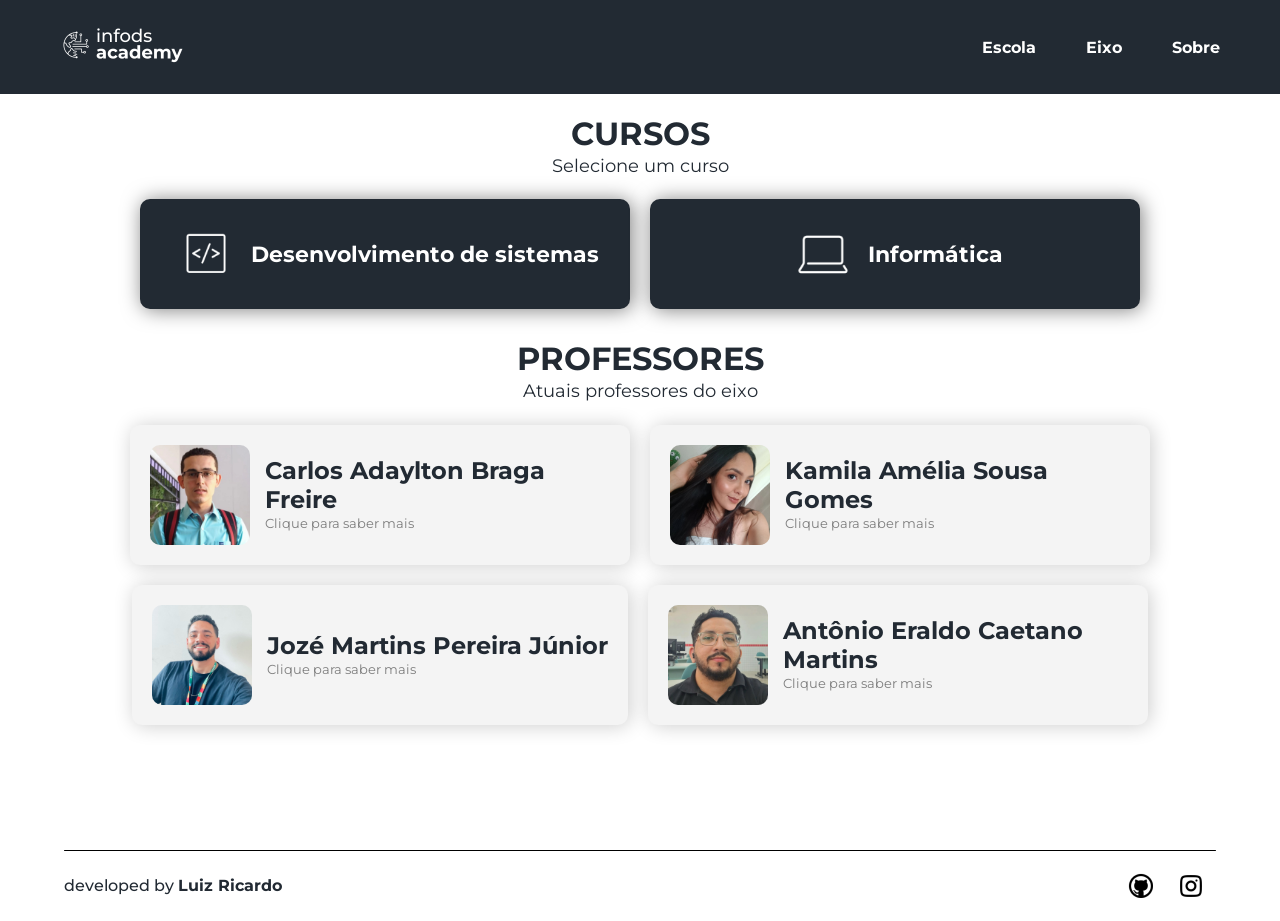
==== infods-academy/index.html @ a1dc08be "Projeto de visualização de disciplinas para os alunos da EEEP (fase inicial como coisas para corrigi" ====
<!DOCTYPE html>
<html lang="pt-br">
<head>
    <meta charset="UTF-8">
    <meta name="viewport" content="width=device-width, initial-scale=1.0">
    <title>Infods Academy</title>

    <link rel="stylesheet" href="style.css">
    <link rel="stylesheet" href="media-query.css">

    <link rel="stylesheet" href="https://fonts.googleapis.com/css2?family=Material+Symbols+Outlined">
</head>
<body>
    <header>
        <a href="index.html"><img src="images/logo-infods-academy-branco.png" alt="Logo infods academy"></a>

        <nav id="menu">
            <div class="menu sair" onclick="cliqueMenu()"><span class="material-symbols-outlined">close</span></div>

            <img src="images/logo-infods-academy-preto.png" alt="">

            <a href="#">Escola</a>
            <a href="#">Eixo</a>
            <a href="#">Sobre</a>
        </nav>

        <div class="grupo">
            <div class="menu" id="icone-menu" onclick="cliqueMenu()"><span class="material-symbols-outlined">menu</span></div>
        </div>
    </header>

    <main>
        <h1>CURSOS</h1>
        <p>Selecione um curso</p>

        <div class="container-cursos">
            <a href="ds.html" class="cursos">
                <img src="images/icone-ds.png" alt="">
                <p>Desenvolvimento de sistemas</p>
            </a>
            <a href="infor.html" class="cursos">
                <img src="images/icone-infor.png" alt="">
                <p>Informática</p>
            </a>
        </div>

        <h1>PROFESSORES</h1>
        <p>Atuais professores do eixo</p>

        <div class="container-prof">
            <div class="prof" onclick="descAdaylton()">
                <div class="foto-nome">
                    <img src="images/foto-adaylton.jpg" alt="">
                    <div>
                        <h2>Carlos Adaylton Braga Freire</h2>
                        <p class="clique">Clique para saber mais</p>
                    </div>
                </div>

                <p class="descricao" id="desc-adaylton">Lorem ipsum dolor sit amet consectetur adipisicing elit. Alias ut inventore aliquid omnis voluptas. Cumque error, quasi quam quia debitis, soluta vel veniam sint, perspiciatis praesentium officia explicabo iusto accusantium?</p>
            </div>
            <div class="prof" onclick="descKamila()">
                <div class="foto-nome">
                    <img src="images/foto-kamila.jpg" alt="">
                    <div>
                        <h2>Kamila Amélia Sousa Gomes</h2>
                        <p class="clique">Clique para saber mais</p>
                    </div>
                </div>

                <p class="descricao" id="desc-kamila">Lorem ipsum dolor, sit amet consectetur adipisicing elit. Et quis ea, veritatis corrupti nostrum nobis! Recusandae numquam, odit architecto expedita reiciendis deleniti velit rem eos sed odio voluptatum atque alias!</p>
            </div>
            <div class="prof" onclick="descJunior()">
                <div class="foto-nome">
                    <img src="images/foto-junior.jpg" alt="">
                    <div>
                        <h2>Jozé Martins Pereira Júnior</h2>
                        <p class="clique">Clique para saber mais</p>
                    </div>
                </div>

                <div class="descricao" id="desc-junior">
<p>💻 Desenvolvedor de Software especializado em sistemas para prefeituras e câmaras municipais.</p>
 
<p>Ajudo órgãos públicos a digitalizar processos, reduzir retrabalho e melhorar a eficiência da gestão através de sistemas sob medida.</p>
 
<p>Tenho experiência no desenvolvimento de aplicações utilizando C# / .NET, PHP (CodeIgniter), MySQL e WordPress, sempre com foco em soluções práticas, estáveis e fáceis de usar no dia a dia.</p>
 
<p class="titulo">O que eu faço na prática:</p>
 
<ul>
    <li>Desenvolvimento de sistemas personalizados para gestão pública</li>
    <li>Automação de processos internos</li>
    <li>Criação e manutenção de sistemas web</li>
    <li>Integração entre sistemas</li>
</ul>
 
<p>Além disso, atuo como professor de Informática e Desenvolvimento de Sistemas, o que fortalece minha comunicação, didática e organização no desenvolvimento de projetos.</p></div>
            </div>
            <div class="prof" onclick="descEraldo()">
                <div class="foto-nome">
                    <img src="images/foto-heraldo.jpg" alt="">
                    <div>
                        <h2>Antônio Eraldo Caetano Martins</h2>
                        <p class="clique">Clique para saber mais</p>
                    </div>
                </div>

                <p class="descricao" id="desc-eraldo">Lorem ipsum dolor sit amet consectetur adipisicing elit. Ipsam, cumque quis nisi corrupti dignissimos commodi consequuntur pariatur voluptatibus nemo itaque quia. Ut accusantium doloribus magni, dolor dolores doloremque laborum dolore.</p>
            </div>
        </div>
    </main>

    <div class="borda"></div>

    <footer>
        <p>developed by <span>Luiz Ricardo</span></p>
        <div class="social">
            <a href="https://luizricardo08.github.io/" class="icone github" target="_blank"></a>
            <a href="https://www.instagram.com/lricardo.psm/" class="icone instagram" target="_blank"></a>
        </div>
    </footer>

    <script src="script.js"></script>
</body>
</html>
---- infods-academy/style.css ----
@charset "UTF-8";

@import url('https://fonts.googleapis.com/css2?family=Montserrat:ital,wght@0,100..900;1,100..900&display=swap');

:root{
    --cor-detaque: #222A33;
    --cor-blocos-disciplinas: #D9D9D9;
    --cor-blocos-prof: #f4f4f4;
    --cor-menu: #7D7D7D;
    --cor-gradiente-baixo: #222A33;

    --fonte-principal: "Montserrat", sans-serif;;
}

*{
    padding: 0px;
    margin: 0px;
    font-family: Arial, Helvetica, sans-serif;
    box-sizing: border-box;
}

body{
    min-height: 100vh;
}

p{
    font-family: var(--fonte-principal);
    line-height: 1.5em;
    color: var(--cor-detaque);
}

span{
    font-family: var(--fonte-principal);
}

h2{
    font-family: var(--fonte-principal);
    color: var(--cor-detaque);
}

/* Cabeçalho */

header{
    background-color: var(--cor-detaque);
    display: flex;
    align-items: center;
    justify-content: space-between;
    padding: 20px;
}

header > a > img{
    height: 50px;
}

.grupo{
    display: flex;
    align-items: center;
    gap: 10px;
}

.grupo > .modo-cor{
    height: 50px;
    cursor: pointer;
}

.modo-cor > img{
    height: 50px;
}

#icone-menu{
    display: flex;
}

.menu{
    display: flex;
    color: white;
    padding: 5px;
    background-color: var(--cor-menu);
    border-radius: 7px;
    cursor: pointer;
    transition: all 0.3s;
}

.menu:hover{
    transform: scale(1.1);
    box-shadow: 0px 0px 5px rgba(255, 255, 255, 0.504);
}

/* Menu de navegação */

nav{
    display: flex;
}

@media screen and (max-width: 699px) {
    nav{
        background-color: #eeeeee;
        position: fixed;
        height: 100vh;
        width: 100vw;
        top: 0;
        right: 0;
        padding: 50px;
        flex-direction: column;
        gap: 15px;
        align-items: flex-start;
        transform: translateY(-100%);
        transition: all 0.6s;
    }

    nav > a{
        color: var(--cor-detaque);
        padding: 20px;
        font-size: 1.3em;
        transition: 0.3s;
        background-color: var(--cor-blocos-disciplinas);
        box-shadow: 0px 0px 10px rgba(0, 0, 0, 0.296);
        width: 100%;
    }

    nav > a:hover{
        transform: scale(1.04);
        background-color: var(--cor-detaque);
        color: white;
    }

    nav > img{
        height: 60px;
        margin: 10px 0px;
    }

    .sair{
        align-self: flex-end;
    }

}

nav > a{
    text-decoration: none;
    font-weight: bold;
    font-family: var(--fonte-principal);
    border-radius: 10px;
}

/* Conteúdo principal */

main{
    min-height: 84vh;
    padding: 20px;
}

main > h1{
    text-align: center;
    font-size: 2em;
    font-family: var(--fonte-principal);
    color: var(--cor-detaque);
}

main > p{
    text-align: center;
    font-size: 1.1em;
}

/* Bloco de cursos */

.container-cursos{
    display: flex;
    flex-direction: column;
    gap: 10px;
    padding-top: 20px;
    padding-bottom: 30px;
}

.cursos{
    background-color: var(--cor-detaque);
    display: flex;
    align-items: center;
    justify-content: center;
    gap: 10px;
    border-radius: 10px;
    padding: 20px;
    text-decoration: none;
    transition: 0.3s;
    box-shadow: 2px 1px 20px rgba(0, 0, 0, 0.5);
}

.cursos:hover{
    transform: scale(1.03);
}

.cursos > img{
    height: 70px;
}

.cursos > p{
    color: white;
    font-weight: bolder;
    font-size: 1.4em;
}

/* Blocos professores */

.container-prof{
    display: flex;
    flex-direction: column;
    align-items: flex-start;
    gap: 20px;
    padding-top: 20px;
    padding-bottom: 20px;
}

.prof{
    background-color: var(--cor-blocos-prof);
    padding: 20px;
    border-radius: 10px;
    box-shadow: 2px 1px 20px rgba(0, 0, 0, 0.2);
    overflow: hidden;
    cursor: pointer;
    transition: all 0.3s;
}

.prof > h2{
    padding-bottom: 10px;
}

.clique{
    display: block;
    font-size: 0.8em;
    color: var(--cor-menu);
}

.foto-nome{
    display: flex;
    gap: 15px;
    align-items: center;
}

.foto-nome > img{
    height: 100px;
    border-radius: 10px;
}

.descricao{
    display: none;
    padding-top: 15px;
}

.descricao > p{
    padding-bottom: 10px;
}

.descricao > .titulo{
    font-weight: bold;
}

.descricao > ul{
    list-style-position: inside;
    padding-bottom: 10px;
}

.descricao li{
    font-family: var(--fonte-principal);
    font-weight: 500;
    text-indent: 10px;
    line-height: 1.5em;
}

/* Borda */

.borda{
    height: 1.2px;
    width: 90%;
    background-color: black;
    border-radius: 100px;
    margin: auto;
}

/* Rodapé */

footer{
    padding: 10px 0px;
    display: flex;
    justify-content: space-between;
    align-items: center;
    width: 90%;
    margin: auto;
}

footer > p{
    font-weight: 500;
}

footer span{
    font-weight: bold;
}

.social{
    display: flex;
}

.social > .icone{
    height: 50px;
    width: 50px;
    background-position: center center;
    background-size: contain;
}

.github{
    background-image: url('images/icone-github.png');
}

.instagram{
    background-image: url('images/icone-instagram.png');
}
---- infods-academy/media-query.css ----
@charset "UTF-8";

:root{
    --cor-detaque: #222A33;

    --fonte-principal: "Montserrat", sans-serif;;
}

@media screen and (min-width: 700px) {
    header{
        padding-right: 60px;
        padding-left: 60px;
    }

    nav{
        display: flex;
        align-items: center;
        gap: 50px;
    }

    nav > a{
        transition: 0.3s;
        color: white;
    }

    nav > a:hover{
        background-color: white;
        padding: 10px;
        color: var(--cor-detaque);
        box-shadow: 0px 0px 5px rgba(255, 255, 255, 0.427);
    }

    nav > img{
        display: none;
    }

    .sair{
        display: none;
    }

    /* Conteudo principal */

    main{
        padding-left: 50px;
        padding-right: 50px;
    }

    main > h2{
        width: 90%;
        margin: auto;
    }

    .container-cursos{
        flex-direction: row;
        justify-content: center;
        gap: 20px;
        max-width: 1000px;
        margin: auto;
    }

    .container-cursos > a{
        width: 50%;
    }

    .container-prof{
        flex-direction: row;
        flex-wrap: wrap;
        justify-content: center;
    }

    .prof{
        max-width: 500px;
    }

    .grupo{
        display: none;
    }
}
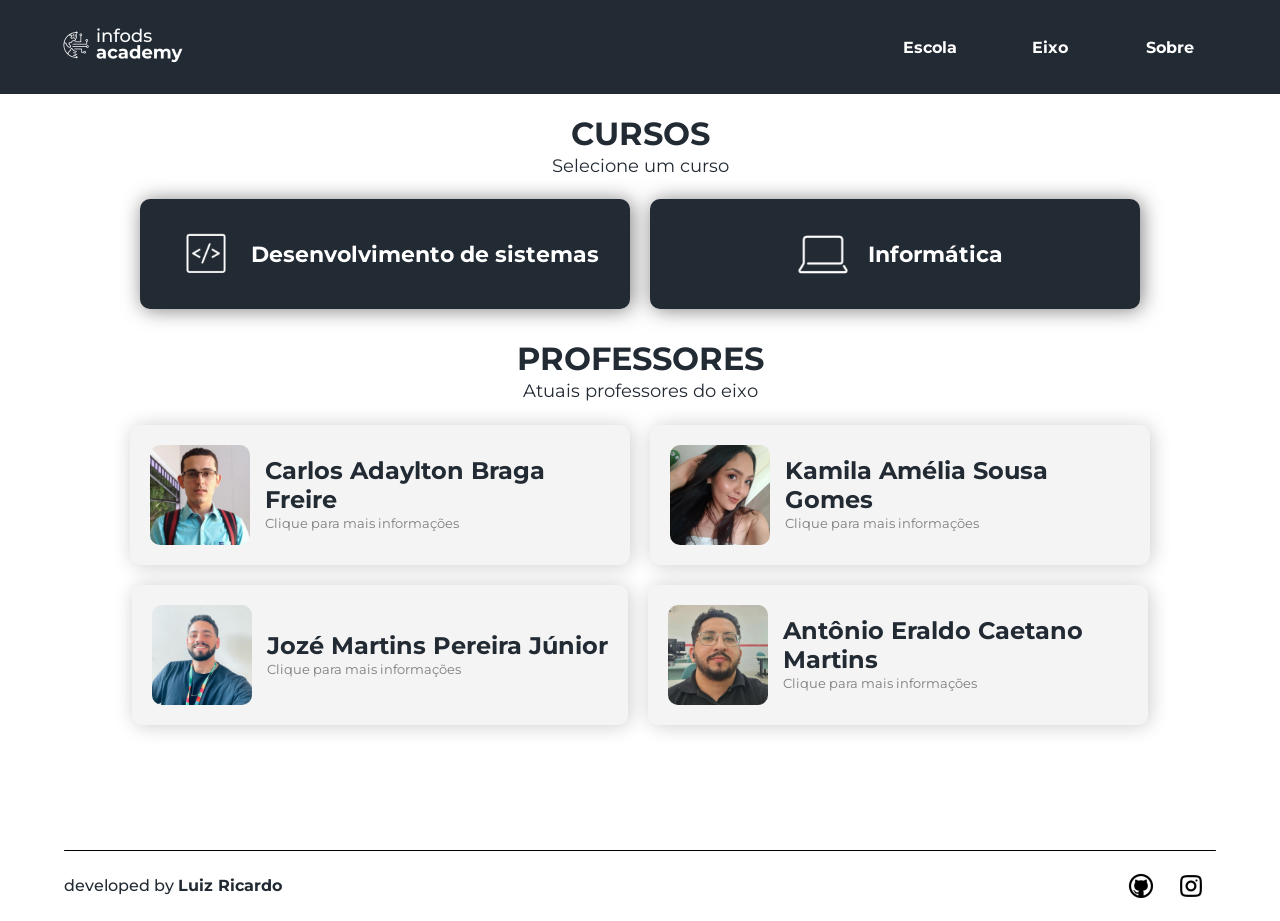
==== commit 05eec5d3: "Adição de novos ícones e correções" ====
--- a/infods-academy/index.html
+++ b/infods-academy/index.html
@@ -5,12 +5,13 @@
     <meta name="viewport" content="width=device-width, initial-scale=1.0">
     <title>Infods Academy</title>
 
-    <link rel="stylesheet" href="style.css">
-    <link rel="stylesheet" href="media-query.css">
+    <link rel="shortcut icon" href="images/favicon.png" type="image/x-icon">
+    <link rel="stylesheet" href="styles/style.css">
+    <link rel="stylesheet" href="styles/media-query.css">
 
     <link rel="stylesheet" href="https://fonts.googleapis.com/css2?family=Material+Symbols+Outlined">
 </head>
-<body>
+<body id="corpo">
     <header>
         <a href="index.html"><img src="images/logo-infods-academy-branco.png" alt="Logo infods academy"></a>
 
@@ -19,12 +20,12 @@
 
             <img src="images/logo-infods-academy-preto.png" alt="">
 
-            <a href="#">Escola</a>
-            <a href="#">Eixo</a>
-            <a href="#">Sobre</a>
+            <a href="#"><div class="icone-menu escola"></div>Escola</a>
+            <a href="#"><div class="icone-menu eixo"></div>Eixo</a>
+            <a href="#"><div class="icone-menu sobre"></div>Sobre</a>
         </nav>
 
-        <div class="grupo">
+        <div class="grupo" id="grupo-icones">
             <div class="menu" id="icone-menu" onclick="cliqueMenu()"><span class="material-symbols-outlined">menu</span></div>
         </div>
     </header>
@@ -53,7 +54,7 @@
                     <img src="images/foto-adaylton.jpg" alt="">
                     <div>
                         <h2>Carlos Adaylton Braga Freire</h2>
-                        <p class="clique">Clique para saber mais</p>
+                        <p class="clique">Clique para mais informações</p>
                     </div>
                 </div>
 
@@ -64,7 +65,7 @@
                     <img src="images/foto-kamila.jpg" alt="">
                     <div>
                         <h2>Kamila Amélia Sousa Gomes</h2>
-                        <p class="clique">Clique para saber mais</p>
+                        <p class="clique">Clique para mais informações</p>
                     </div>
                 </div>
 
@@ -75,7 +76,7 @@
                     <img src="images/foto-junior.jpg" alt="">
                     <div>
                         <h2>Jozé Martins Pereira Júnior</h2>
-                        <p class="clique">Clique para saber mais</p>
+                        <p class="clique">Clique para mais informações</p>
                     </div>
                 </div>
 
@@ -102,7 +103,7 @@
                     <img src="images/foto-heraldo.jpg" alt="">
                     <div>
                         <h2>Antônio Eraldo Caetano Martins</h2>
-                        <p class="clique">Clique para saber mais</p>
+                        <p class="clique">Clique para mais informações</p>
                     </div>
                 </div>
 
--- a/infods-academy/styles/style.css
+++ b/infods-academy/styles/style.css
@@ -0,0 +1,364 @@
+@charset "UTF-8";
+
+@import url('https://fonts.googleapis.com/css2?family=Montserrat:ital,wght@0,100..900;1,100..900&display=swap');
+
+:root{
+    --cor-detaque: #222A33;
+    --cor-blocos-disciplinas: #D9D9D9;
+    --cor-blocos-prof: #f4f4f4;
+    --cor-menu: #7D7D7D;
+    --cor-gradiente-baixo: #222A33;
+
+    --fonte-principal: "Montserrat", sans-serif;
+}
+
+*{
+    padding: 0px;
+    margin: 0px;
+    font-family: Arial, Helvetica, sans-serif;
+    box-sizing: border-box;
+}
+
+body{
+    min-height: 100vh;
+}
+
+p{
+    font-family: var(--fonte-principal);
+    line-height: 1.5em;
+    color: var(--cor-detaque);
+}
+
+span{
+    font-family: var(--fonte-principal);
+}
+
+h2{
+    font-family: var(--fonte-principal);
+    color: var(--cor-detaque);
+}
+
+/* Cabeçalho */
+
+header{
+    background-color: var(--cor-detaque);
+    display: flex;
+    align-items: center;
+    justify-content: space-between;
+    padding: 20px;
+}
+
+header > a > img{
+    height: 50px;
+}
+
+.grupo{
+    display: flex;
+    align-items: center;
+    gap: 10px;
+}
+
+.grupo > .modo-cor{
+    height: 50px;
+    cursor: pointer;
+}
+
+.modo-cor > img{
+    height: 50px;
+}
+
+#icone-menu{
+    display: flex;
+}
+
+.menu{
+    display: flex;
+    color: white;
+    padding: 5px;
+    background-color: var(--cor-menu);
+    border-radius: 7px;
+    cursor: pointer;
+    transition: all 0.3s;
+}
+
+.menu:hover{
+    transform: scale(1.1);
+    box-shadow: 0px 0px 5px rgba(255, 255, 255, 0.504);
+}
+
+/* Menu de navegação */
+
+nav{
+    display: flex;
+}
+
+@media screen and (max-width: 699px) {
+    .link-inicio{
+        display: none;
+    }
+
+    body{
+        overflow: auto;
+    }
+
+    nav{
+        background-color: #eeeeee;
+        position: fixed;
+        height: 100vh;
+        width: 100vw;
+        top: 0;
+        right: 0;
+        padding: 40px 50px;
+        flex-direction: column;
+        gap: 15px;
+        align-items: flex-start;
+        transform: translateY(-100%);
+        transition: all 0.6s;
+    }
+
+    nav > a{
+        color: var(--cor-detaque);
+        padding: 20px;
+        font-size: 1.3em;
+        transition: 0.3s;
+        background-color: var(--cor-blocos-disciplinas);
+        box-shadow: 0px 0px 10px rgba(0, 0, 0, 0.296);
+        width: 100%;
+        display: flex;
+        align-items: center;
+        gap: 10px;
+    }
+
+    nav > a:hover{
+        transform: scale(1.04);
+        background-color: var(--cor-detaque);
+        color: white;
+
+        .icone-menu{
+            filter: invert();
+        }
+    }
+
+    .icone-menu{
+        height: 25px;
+        width: 25px;
+        background-position: center center;
+        background-size: contain;
+    }
+
+    .escola{
+        background-image: url('../images/icone-escola.png');
+    }
+
+    .eixo{
+        background-image: url('../images/icone-eixo.png');
+    }
+
+    .sobre{
+        background-image: url('../images/icone-sobre.png');
+    }
+
+    nav > img{
+        height: 60px;
+    }
+
+    .sair{
+        align-self: flex-end;
+    }
+
+    .home{
+        height: 33px;
+        width: 33px;
+        background-image: url('../images/icone-casa.png');
+        background-position: center center;
+        background-size: contain;
+        background-repeat: no-repeat;
+        background-color: var(--cor-menu);
+        border-radius: 7px;
+        transition: all 0.3s;
+    }
+
+    .home:hover{
+        transform: scale(1.15);
+        box-shadow: 0px 0px 5px rgba(255, 255, 255, 0.345);
+    }
+
+}
+
+nav > a{
+    text-decoration: none;
+    font-weight: bold;
+    font-family: var(--fonte-principal);
+    border-radius: 10px;
+}
+
+/* Conteúdo principal */
+
+main{
+    min-height: 84vh;
+    padding: 20px;
+}
+
+main > h1{
+    text-align: center;
+    font-size: 2em;
+    font-family: var(--fonte-principal);
+    color: var(--cor-detaque);
+}
+
+main > p{
+    text-align: center;
+    font-size: 1.1em;
+}
+
+/* Bloco de cursos */
+
+.container-cursos{
+    display: flex;
+    flex-direction: column;
+    gap: 10px;
+    padding-top: 20px;
+    padding-bottom: 30px;
+}
+
+.cursos{
+    background-color: var(--cor-detaque);
+    display: flex;
+    align-items: center;
+    justify-content: center;
+    gap: 10px;
+    border-radius: 10px;
+    padding: 20px;
+    text-decoration: none;
+    transition: 0.3s;
+    box-shadow: 2px 1px 20px rgba(0, 0, 0, 0.5);
+}
+
+.cursos:hover{
+    transform: scale(1.03);
+}
+
+.cursos > img{
+    height: 70px;
+}
+
+.cursos > p{
+    color: white;
+    font-weight: bolder;
+    font-size: 1.4em;
+}
+
+/* Blocos professores */
+
+.container-prof{
+    display: flex;
+    flex-direction: column;
+    align-items: center;
+    gap: 20px;
+    padding-top: 20px;
+    padding-bottom: 20px;
+}
+
+.prof{
+    background-color: var(--cor-blocos-prof);
+    padding: 20px;
+    border-radius: 10px;
+    box-shadow: 2px 1px 20px rgba(0, 0, 0, 0.2);
+    overflow: hidden;
+    cursor: pointer;
+    transition: all 0.3s;
+}
+
+.prof > h2{
+    padding-bottom: 10px;
+}
+
+.clique{
+    display: block;
+    font-size: 0.8em;
+    color: var(--cor-menu);
+}
+
+.foto-nome{
+    display: flex;
+    gap: 15px;
+    align-items: center;
+}
+
+.foto-nome > img{
+    height: 100px;
+    border-radius: 10px;
+}
+
+.descricao{
+    display: none;
+    padding-top: 15px;
+}
+
+.descricao > p{
+    padding-bottom: 10px;
+}
+
+.descricao > .titulo{
+    font-weight: bold;
+}
+
+.descricao > ul{
+    list-style-position: inside;
+    padding-bottom: 10px;
+}
+
+.descricao li{
+    font-family: var(--fonte-principal);
+    font-weight: 500;
+    text-indent: 10px;
+    line-height: 1.5em;
+}
+
+/* Borda */
+
+.borda{
+    height: 1.2px;
+    width: 90%;
+    background-color: black;
+    border-radius: 100px;
+    margin: auto;
+}
+
+/* Rodapé */
+
+footer{
+    padding: 10px 0px;
+    display: flex;
+    justify-content: space-between;
+    align-items: center;
+    width: 90%;
+    margin: auto;
+}
+
+footer > p{
+    font-weight: 500;
+}
+
+footer span{
+    font-weight: bold;
+}
+
+.social{
+    display: flex;
+}
+
+.social > .icone{
+    height: 50px;
+    width: 50px;
+    background-position: center center;
+    background-size: contain;
+}
+
+.github{
+    background-image: url('../images/icone-github.png');
+}
+
+.instagram{
+    background-image: url('../images/icone-instagram.png');
+}
--- a/infods-academy/styles/media-query.css
+++ b/infods-academy/styles/media-query.css
@@ -0,0 +1,81 @@
+@charset "UTF-8";
+
+:root{
+    --cor-detaque: #222A33;
+
+    --fonte-principal: "Montserrat", sans-serif;
+}
+
+@media screen and (min-width: 700px) {
+    header{
+        padding-right: 60px;
+        padding-left: 60px;
+    }
+
+    nav{
+        display: flex;
+        align-items: center;
+        gap: 20px;
+    }
+
+    nav > a{
+        transition: 0.3s;
+        color: white;
+        width: 100px;
+        text-align: center;
+    }
+
+    nav > a:hover{
+        background-color: white;
+        padding: 10px;
+        color: var(--cor-detaque);
+        box-shadow: 0px 0px 5px rgba(255, 255, 255, 0.427);
+    }
+
+    nav > img{
+        display: none;
+    }
+
+    .sair{
+        display: none;
+    }
+
+    /* Conteudo principal */
+
+    main{
+        padding-left: 50px;
+        padding-right: 50px;
+    }
+
+    main > h2{
+        width: 90%;
+        margin: auto;
+    }
+
+    .container-cursos{
+        flex-direction: row;
+        justify-content: center;
+        gap: 20px;
+        max-width: 1000px;
+        margin: auto;
+    }
+
+    .container-cursos > a{
+        width: 50%;
+    }
+
+    .container-prof{
+        flex-direction: row;
+        flex-wrap: wrap;
+        justify-content: center;
+        align-items: flex-start;
+    }
+
+    .prof{
+        max-width: 500px;
+    }
+
+    .grupo{
+        display: none;
+    }
+}
